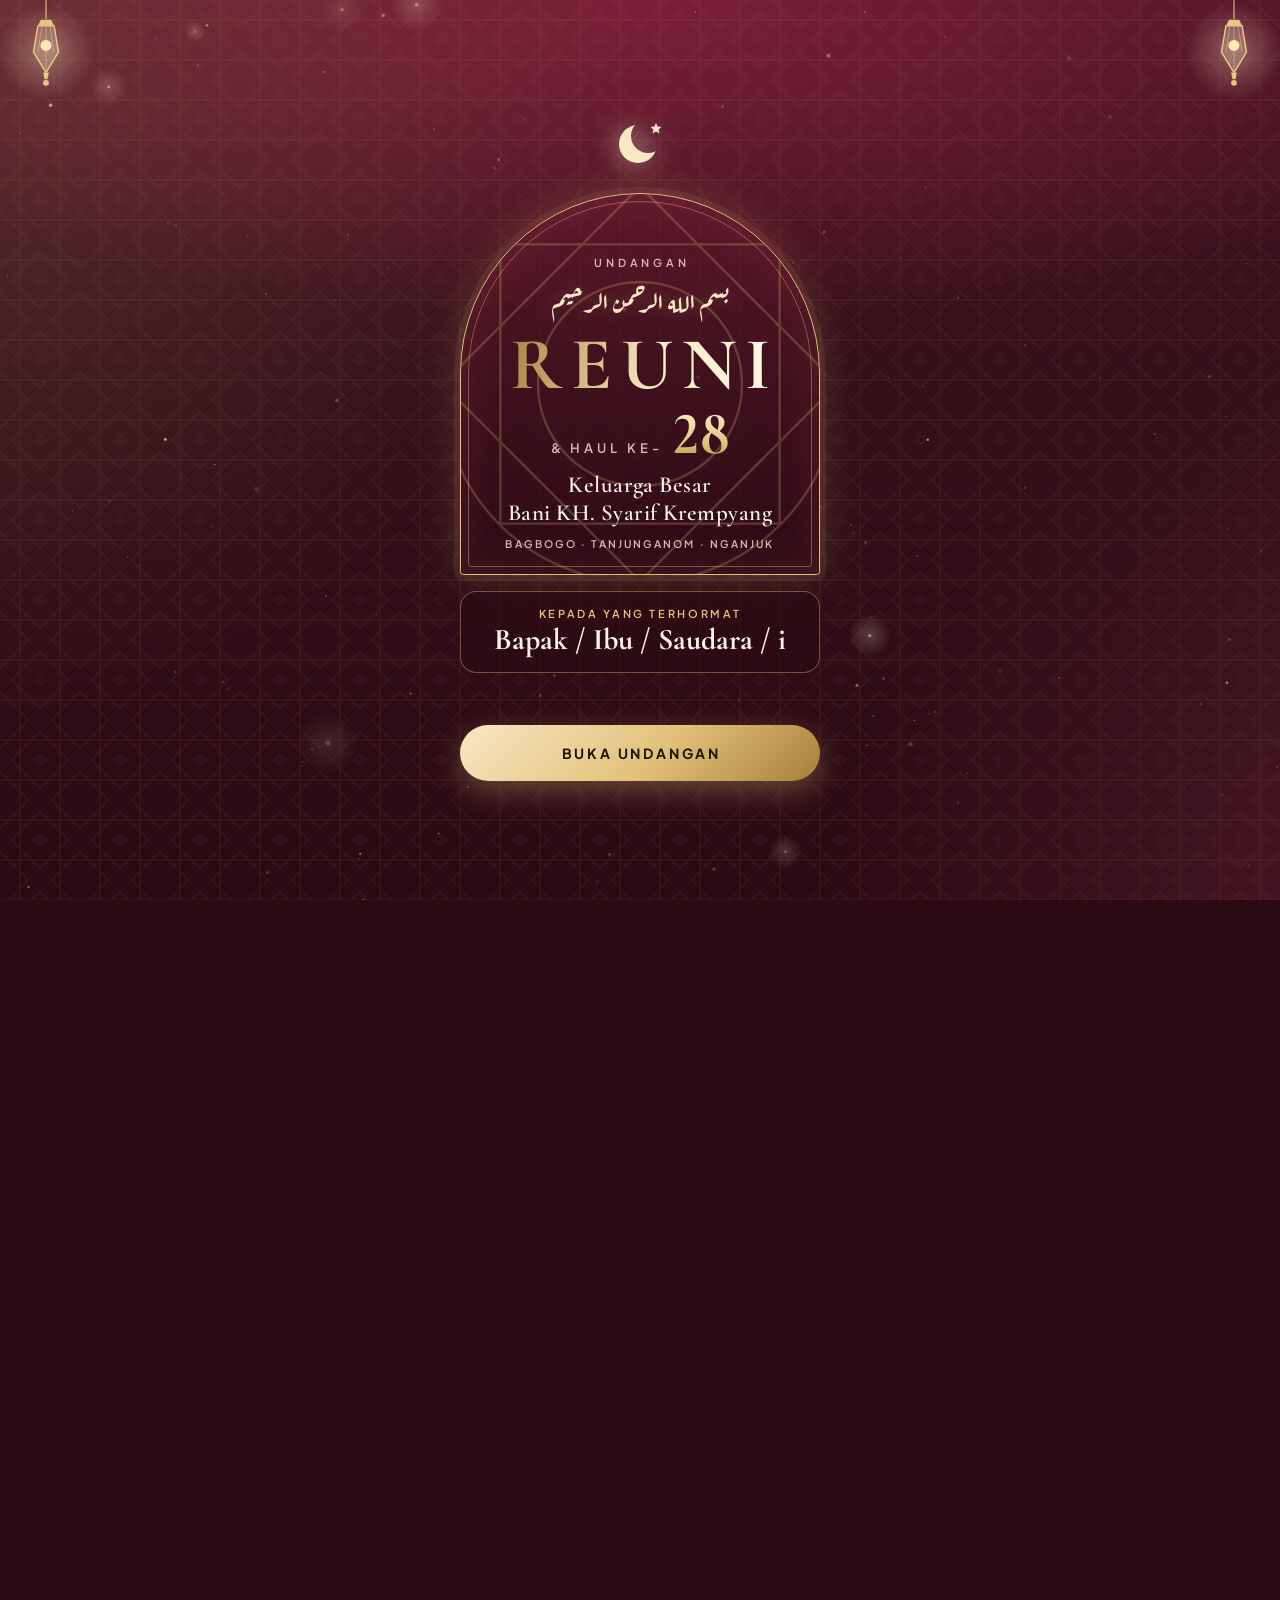
==== index.html @ a41674f7 "versi 1" ====
<!doctype html>
<html lang="id">
<head>
<meta charset="utf-8">
<meta name="viewport" content="width=device-width,initial-scale=1,viewport-fit=cover">
<meta name="theme-color" content="#2B0A14">
<meta name="robots" content="noindex,nofollow">
<title>Undangan Reuni &amp; Haul ke-28 Bani KH. Syarif Krempyang</title>
<link rel="preconnect" href="https://fonts.googleapis.com">
<link rel="preconnect" href="https://fonts.gstatic.com" crossorigin>
<link rel="stylesheet" href="https://fonts.googleapis.com/css2?family=Aref+Ruqaa:wght@400;700&family=Cormorant+Garamond:ital,wght@0,500;0,600;0,700;1,500&family=Plus+Jakarta+Sans:wght@400;500;600;700&display=swap">
<script>document.documentElement.className+=' js locked';</script>
<link rel="stylesheet" href="css/undangan.css" data-inline="css">
</head>
<body>
<script type="application/json" id="penerima">{}</script>
<noscript><style>.cover{display:none}.sheet{visibility:visible}</style></noscript>

<svg width="0" height="0" style="position:absolute" aria-hidden="true" focusable="false">
  <defs>
    <symbol id="ros" viewBox="0 0 32 32">
      <g fill="none" stroke="currentColor" stroke-width="1.4" stroke-linejoin="round">
        <rect x="8" y="8" width="16" height="16"/>
        <rect x="8" y="8" width="16" height="16" transform="rotate(45 16 16)"/>
      </g>
      <circle cx="16" cy="16" r="2" fill="currentColor"/>
    </symbol>
    <symbol id="fanous" viewBox="0 0 60 122">
      <line x1="30" y1="0" x2="30" y2="26" stroke="#E2C079" stroke-width="1.5"/>
      <path d="M23 27h14l4 8H19z" fill="#E2C079"/>
      <path d="M19 35h22l6 36-17 28-17-28z" fill="rgba(248,232,196,.22)" stroke="#E2C079" stroke-width="2" stroke-linejoin="round"/>
      <path d="M30 35v64M24.5 35L19 71M35.5 35L41 71" stroke="#E2C079" stroke-width="1" opacity=".7"/>
      <circle class="flame" cx="30" cy="62" r="7.5" fill="#FFE9A8"/>
      <path d="M26 99h8l-2 9h-4z" fill="#E2C079"/>
      <circle cx="30" cy="113" r="4" fill="#E2C079"/>
    </symbol>
  </defs>
</svg>

<div class="bg" aria-hidden="true">
  <div class="pat"></div>
  <div class="blob a"></div>
  <div class="blob b"></div>
  <div class="stars" id="stars"></div>
</div>
<canvas id="dust" aria-hidden="true"></canvas>
<i class="shoot" aria-hidden="true"></i><i class="shoot b" aria-hidden="true"></i>
<div id="prog" class="prog" aria-hidden="true"></div>

<!-- ============ SAMPUL ============ -->
<div id="cover" class="cover" role="region" aria-label="Sampul undangan">
  <div class="lamp l" aria-hidden="true"><svg viewBox="0 0 60 122"><use href="#fanous"/></svg></div>
  <div class="lamp r" aria-hidden="true"><svg viewBox="0 0 60 122"><use href="#fanous"/></svg></div>
  <div class="stage">
    <div class="cv-in" style="--i:0">
      <svg class="moon" viewBox="0 0 54 54" aria-hidden="true">
        <defs><mask id="cm"><rect width="54" height="54" fill="#fff"/><circle cx="35" cy="21" r="17" fill="#000"/></mask></defs>
        <circle cx="25" cy="29" r="19" fill="#F8E8C4" mask="url(#cm)"/>
        <path d="M43 8l1.6 3.6 3.9.4-2.9 2.6.8 3.8-3.4-1.9-3.4 1.9.8-3.8-2.9-2.6 3.9-.4z" fill="#F8E8C4"/>
      </svg>
    </div>
    <div class="cv-in" style="--i:1;width:100%">
    <div class="arch">
      <div class="khatam" aria-hidden="true">
        <svg viewBox="0 0 200 200">
          <rect class="dr" pathLength="1" x="48" y="48" width="104" height="104"/>
          <rect class="dr" pathLength="1" x="48" y="48" width="104" height="104" transform="rotate(45 100 100)"/>
          <circle class="dr" pathLength="1" cx="100" cy="100" r="74"/>
          <circle class="dr" pathLength="1" cx="100" cy="100" r="38"/>
        </svg>
      </div>
      <p class="k">Undangan</p>
      <p class="ar bsm" lang="ar" dir="rtl">بسم الله الرحمن الرحيم</p>
      <h1 class="reuni shine">Reuni</h1>
      <p class="ke"><small>&amp; Haul ke-</small><b class="gold">28</b></p>
      <p class="klg">Keluarga Besar<br>Bani KH. Syarif Krempyang</p>
      <p class="tmp">Bagbogo &middot; Tanjunganom &middot; Nganjuk</p>
    </div>
    </div>
    <div class="to cv-in" style="--i:3">
      <span class="l">Kepada yang terhormat</span>
      <span id="c-nama" class="n">Bapak / Ibu / Saudara / i</span>
      <span id="c-alamat" class="a" hidden></span>
    </div>
    <div id="c-note" class="cv-note cv-in" style="--i:4" role="status" aria-live="polite"></div>
    <button id="buka" class="go cv-in" style="--i:4" type="button">Buka Undangan</button>
  </div>
</div>

<!-- ============ ISI ============ -->
<main id="isi" class="sheet">

  <header id="beranda" class="pg hero" tabindex="-1" aria-label="Pembuka">
    <div class="hlamp l" aria-hidden="true"><svg viewBox="0 0 60 122"><use href="#fanous"/></svg></div>
    <div class="hlamp r" aria-hidden="true"><svg viewBox="0 0 60 122"><use href="#fanous"/></svg></div>
    <p class="ar salam rv" lang="ar" dir="rtl">السلام عليكم ورحمة الله وبركاته</p>
    <div class="oct hello-w rv" style="--d:.1s"><div class="oct-in hello">
      <span class="l">Kepada yang terhormat</span>
      <span id="h-nama" class="n">Bapak / Ibu / Saudara / i</span>
      <span id="h-alamat" class="a" hidden></span>
    </div></div>
    <p class="lead rv" style="--d:.15s">Salam silaturahim dan semoga kita semua selalu dalam lindungan dan ridha Allah SWT. Amin Ya Robbal &lsquo;Alamin.</p>
    <p class="lead rv" style="--d:.25s">Selanjutnya kami mengharap kehadiran bapak / ibu / saudara / i keluarga besar Bani KH. Syarif Krempyang pada:</p>
  </header>

  <section id="waktu" class="pg" aria-labelledby="h-waktu">
    <p class="eyebrow rv">Waktu</p>
    <h2 id="h-waktu" class="sr">Waktu acara</h2>
    <div class="oct date rv zoom"><div class="oct-in">
      <div class="star8 spin" style="animation-duration:90s" aria-hidden="true"><svg viewBox="0 0 200 200" fill="none" stroke="#E2C079" stroke-width="1"><rect x="48" y="48" width="104" height="104"/><rect x="48" y="48" width="104" height="104" transform="rotate(45 100 100)"/><circle cx="100" cy="100" r="74"/><circle cx="100" cy="100" r="40"/></svg></div>
      <span class="lbl">Ahad</span>
      <span class="tgl shine">20</span>
      <span class="bln">Desember 2026 M</span>
      <span class="hij">11 Rajab 1448 H</span>
      <span class="sepl"></span>
      <span class="lbl">Pukul</span>
      <span class="jam gold">08.00 WIB</span>
      <span class="lbl" style="margin-top:4px">s.d. selesai</span>
    </div></div>
    <div id="cd" class="cd rv" style="--d:.1s" role="timer" aria-label="Hitung mundur menuju reuni">
      <div class="oct"><div class="oct-in"><b id="cd-d">00</b><small>Hari</small></div></div>
      <div class="oct"><div class="oct-in"><b id="cd-h">00</b><small>Jam</small></div></div>
      <div class="oct"><div class="oct-in"><b id="cd-m">00</b><small>Menit</small></div></div>
      <div class="oct"><div class="oct-in"><b id="cd-s">00</b><small>Detik</small></div></div>
    </div>
    <p id="cd-note" class="cd-note" hidden></p>
  </section>

  <section id="tempat" class="pg" aria-labelledby="h-tempat">
    <p class="eyebrow rv">Tempat</p>
    <h2 id="h-tempat" class="h2 gold rv" style="--d:.05s">Sub Bani Mintahid</h2>
    <p class="lead sm rv" style="margin-top:-8px">Rumah Keluarga Alm. Bapak Yusuf</p>
    <figure id="skyfig" class="skyfig rv zoom" aria-hidden="true">
      <i class="cloud a"></i><i class="cloud b"></i>
      <svg viewBox="0 0 400 176" preserveAspectRatio="xMidYMax meet">
        <defs>
          <radialGradient id="mg" cx="50%" cy="50%" r="50%"><stop offset="0" stop-color="#F8E8C4" stop-opacity=".55"/><stop offset="1" stop-color="#F8E8C4" stop-opacity="0"/></radialGradient>
          <mask id="cm2"><rect width="60" height="60" fill="#fff"/><circle cx="38" cy="22" r="19" fill="#000"/></mask>
          <linearGradient id="gr" x1="0" y1="0" x2="0" y2="1"><stop offset="0" stop-color="#6B1A30"/><stop offset="1" stop-color="#341019"/></linearGradient>
        </defs>
        <g class="moonglow"><circle cx="318" cy="44" r="58" fill="url(#mg)"/></g>
        <g transform="translate(292 14)"><circle cx="28" cy="32" r="21" fill="#F8E8C4" mask="url(#cm2)"/></g>
        <g id="sky-far"><path d="M0 176V132Q58 104 118 130T238 124T400 128V176Z" fill="url(#gr)" opacity=".85"/></g>
        <g id="sky-near" fill="#1A0509">
          <rect x="130" y="116" width="140" height="60"/>
          <path d="M158 116C150 96 180 86 200 56C220 86 250 96 242 116Z"/>
          <rect x="199" y="38" width="2" height="20"/>
          <circle cx="200" cy="36" r="3.2"/>
          <path d="M136 116a18 18 0 0 1 36 0z"/>
          <path d="M228 116a18 18 0 0 1 36 0z"/>
          <rect x="94" y="72" width="14" height="104"/>
          <path d="M92 72L101 44L110 72Z"/>
          <rect x="90" y="90" width="22" height="4"/>
          <rect x="100" y="36" width="2" height="10"/>
          <rect x="292" y="72" width="14" height="104"/>
          <path d="M290 72L299 44L308 72Z"/>
          <rect x="288" y="90" width="22" height="4"/>
          <rect x="298" y="36" width="2" height="10"/>
          <rect x="0" y="166" width="400" height="10"/>
        </g>
        <g class="win" fill="#F2C95E">
          <path d="M149 168v-20a7 7 0 0 1 14 0v20z"/>
          <path d="M171 168v-20a7 7 0 0 1 14 0v20z"/>
          <path d="M190 168v-28a10 10 0 0 1 20 0v28z"/>
          <path d="M215 168v-20a7 7 0 0 1 14 0v20z"/>
          <path d="M237 168v-20a7 7 0 0 1 14 0v20z"/>
        </g>
      </svg>
    </figure>
    <address class="rv">Ds. Bagbogo, Kec. Tanjunganom<br>Kab. Nganjuk, Jawa Timur</address>
    <a class="btn rv" href="https://www.google.com/maps/search/?api=1&amp;query=Bagbogo+Tanjunganom+Nganjuk" target="_blank" rel="noopener">
      <svg class="ico" viewBox="0 0 24 24" aria-hidden="true"><path d="M12 21s7-6.2 7-11.5a7 7 0 0 0-14 0C5 14.8 12 21 12 21z"/><circle cx="12" cy="9.5" r="2.5"/></svg>
      <span>Buka di peta</span>
    </a>
    <div class="kep rv">
      <span class="lbl">Keperluan</span>
      <b>Reuni &amp; Haul ke-28 Keluarga Besar Bani KH. Syarif Krempyang</b>
    </div>
  </section>

  <section id="acara" class="pg" aria-labelledby="h-acara">
    <p class="eyebrow rv">Susunan Acara</p>
    <h2 id="h-acara" class="sr">Susunan acara</h2>
    <div class="rule rv" aria-hidden="true"><svg viewBox="0 0 32 32" class="spin"><use href="#ros"/></svg></div>
    <ol id="tl" class="tl">
      <li class="rv"><b>Pembukaan</b></li>
      <li class="rv"><b>Pembacaan Ayat Suci Al-Qur&rsquo;an</b></li>
      <li class="rv"><b>Shalawat Nabi</b></li>
      <li class="rv"><b>Tahlil</b></li>
      <li class="rv"><b>Sambutan Pengurus</b></li>
      <li class="rv"><b>Tepung Sedulur, Bekt Leluhur</b></li>
      <li class="rv"><b>Do&rsquo;a</b></li>
    </ol>
  </section>

  <section id="keluarga" class="pg" aria-labelledby="h-kel" hidden>
    <p class="eyebrow rv">Daftar Keluarga</p>
    <h2 id="h-kel" class="sr">Daftar keluarga</h2>
    <div id="fam" class="fam"></div>
  </section>

  <section id="konfirmasi" class="pg" aria-labelledby="h-konf">
    <p class="eyebrow rv">Konfirmasi Kehadiran</p>
    <h2 id="h-konf" class="sr">Konfirmasi kehadiran</h2>
    <div id="infaq" class="oct infaq rv zoom" hidden><div class="oct-in">
      <span class="lbl">Infaq</span>
      <span id="infaq-jml" class="jml shine"></span>
      <span id="infaq-ket" class="lbl"></span>
    </div></div>
    <p class="note rv">Isi data di bawah, lalu kirim lewat WhatsApp ke panitia.</p>
    <form id="rsvp" class="form rv" novalidate>
      <div id="w-lock" class="lock" hidden>
        <svg viewBox="0 0 24 24" class="ico" aria-hidden="true"><rect x="5" y="11" width="14" height="9" rx="2"/><path d="M8 11V8a4 4 0 0 1 8 0v3"/></svg>
        <span><small>Undangan ini untuk</small><b id="l-nama"></b><small id="l-alamat"></small></span>
      </div>
      <div id="w-nama" class="fld" hidden>
        <label for="f-nama">Nama Anda</label>
        <input id="f-nama" class="fi" type="text" maxlength="60" autocomplete="name" placeholder="Contoh: Bpk. Ahmad">
        <p id="err-nama" class="err" role="alert" hidden>Isi nama dulu supaya panitia tahu siapa yang hadir.</p>
      </div>
      <fieldset class="fld">
        <legend>Kehadiran</legend>
        <div class="seg">
          <div class="opt"><input type="radio" name="hadir" id="h1" value="hadir" checked><label for="h1">Insya Allah hadir</label></div>
          <div class="opt"><input type="radio" name="hadir" id="h2" value="belum"><label for="h2">Belum pasti</label></div>
          <div class="opt"><input type="radio" name="hadir" id="h3" value="tidak"><label for="h3">Berhalangan</label></div>
        </div>
      </fieldset>
      <div id="w-jml" class="fld">
        <label for="f-jml">Jumlah yang hadir</label>
        <div class="step">
          <button id="min" type="button" aria-label="Kurangi jumlah">&minus;</button>
          <input id="f-jml" class="fi" type="number" inputmode="numeric" min="1" max="30" value="1">
          <button id="plus" type="button" aria-label="Tambah jumlah">+</button>
        </div>
      </div>
      <div id="w-garis" class="fld" hidden>
        <label for="f-garis">Dari garis keluarga</label>
        <select id="f-garis" class="fi"></select>
      </div>
      <fieldset id="w-cp" class="fld" hidden>
        <legend>Kirim ke panitia</legend>
        <div id="cp" class="pick"></div>
      </fieldset>
      <details>
        <summary>Lihat pesan yang akan dikirim</summary>
        <textarea id="pv" class="pv" readonly rows="12" dir="ltr" aria-label="Pesan konfirmasi"></textarea>
      </details>
      <a id="wa" class="btn fill" href="https://wa.me/" target="_blank" rel="noopener">
        <svg class="ico" viewBox="0 0 24 24" aria-hidden="true"><path d="M21 11.5a8.5 8.5 0 0 1-12.6 7.4L3 20.5l1.7-5.2A8.5 8.5 0 1 1 21 11.5z"/></svg>
        <span>Kirim lewat WhatsApp</span>
      </a>
    </form>
  </section>

  <section id="penutup" class="pg" aria-label="Penutup">
    <div class="rule rv" aria-hidden="true"><svg viewBox="0 0 32 32" class="spin"><use href="#ros"/></svg></div>
    <p class="lead rv">Demikian undangan ini kami buat, atas kehadiran dan partisipasinya kami ucapkan terima kasih.</p>
    <p class="doa rv">Jazakumulloh Khoiron Katsiroo</p>
    <p class="ar salam rv" lang="ar" dir="rtl">والسلام عليكم ورحمة الله وبركاته</p>
    <div id="ttd" class="ttd rv" hidden>
      <span class="lbl">Ketua</span>
      <span id="ketua" class="nama gold"></span>
    </div>
    <div class="tail rv" aria-hidden="true">
      <svg viewBox="0 0 32 32" width="26" height="26" class="spin" style="color:var(--gold)"><use href="#ros"/></svg>
      <span>Reuni &amp; Haul ke-28 Bani KH. Syarif Krempyang</span>
    </div>
  </section>
</main>

<div id="toast" class="toast" role="status" aria-live="polite"></div>

<script src="js/config.js" data-inline="js"></script>
<script src="js/data.js" data-inline="js"></script>
<script src="js/undangan.js" data-inline="js"></script>
</body>
</html>
---- css/undangan.css ----
/* Layout: langit marun dengan kisi bintang delapan titik. Sampul berupa lengkung mihrab bercahaya, lampu gantung, bulan sabit; masuk dengan zoom. Isi muncul per bagian saat digulir. */
:root{
  --night:#2B0A14;
  --deep:#3C0F1D;
  --emerald:#6B1A30;
  --jade:#B4455F;
  --gold:#E2C079;
  --gold-hi:#F8E8C4;
  --gold-deep:#A57F3A;
  --ivory:#FBF3E6;
  --mist:#D8B7B4;
  --line:rgba(226,192,121,.4);
  --panel:rgba(60,15,29,.66);
  --f-disp:'Cormorant Garamond','Cormorant',Georgia,'Times New Roman',serif;
  --f-body:'Plus Jakarta Sans','Segoe UI',Roboto,'Helvetica Neue',Arial,sans-serif;
  --f-ar:'Aref Ruqaa','Amiri','Noto Naskh Arabic','Traditional Arabic','Geeza Pro',serif;
  --pat:url("data:image/svg+xml,%3Csvg xmlns='http://www.w3.org/2000/svg' width='80' height='80' viewBox='0 0 80 80' fill='none' stroke='%23E2C079' stroke-width='1'%3E%3Crect x='20' y='20' width='40' height='40'/%3E%3Crect x='20' y='20' width='40' height='40' transform='rotate(45 40 40)'/%3E%3Ccircle cx='40' cy='40' r='4'/%3E%3Crect x='-20' y='-20' width='40' height='40'/%3E%3Crect x='-20' y='-20' width='40' height='40' transform='rotate(45 0 0)'/%3E%3Crect x='60' y='-20' width='40' height='40'/%3E%3Crect x='60' y='-20' width='40' height='40' transform='rotate(45 80 0)'/%3E%3Crect x='-20' y='60' width='40' height='40'/%3E%3Crect x='-20' y='60' width='40' height='40' transform='rotate(45 0 80)'/%3E%3Crect x='60' y='60' width='40' height='40'/%3E%3Crect x='60' y='60' width='40' height='40' transform='rotate(45 80 80)'/%3E%3C/svg%3E");
  --oct:polygon(16px 0,calc(100% - 16px) 0,100% 16px,100% calc(100% - 16px),calc(100% - 16px) 100%,16px 100%,0 calc(100% - 16px),0 16px);
  --oct-in:polygon(15px 0,calc(100% - 15px) 0,100% 15px,100% calc(100% - 15px),calc(100% - 15px) 100%,15px 100%,0 calc(100% - 15px),0 15px);
  color-scheme:dark;
}
*{box-sizing:border-box;-webkit-tap-highlight-color:transparent}
html{scroll-behavior:smooth}
html.locked,html.locked body{overflow:hidden;height:100%}
body{margin:0;background:var(--night);color:var(--ivory);font:400 16px/1.65 var(--f-body);-webkit-font-smoothing:antialiased;overflow-x:hidden}
h1,h2,h3,p,ul,ol,dl,dd,figure,address{margin:0}
ul,ol{padding:0;list-style:none}
[hidden]{display:none!important}
:focus-visible{outline:2px solid var(--gold-hi);outline-offset:3px}
.sr{position:absolute;width:1px;height:1px;overflow:hidden;clip:rect(0 0 0 0);white-space:nowrap}

/* ---------- langit tetap ---------- */
.bg{position:fixed;inset:0;z-index:0;overflow:hidden;background:radial-gradient(120% 60% at 50% 0%,#7A2038 0%,transparent 60%),linear-gradient(180deg,#4A1424 0%,#341019 45%,#2B0A14 100%)}
.bg .pat{position:absolute;inset:-80px;background:var(--pat);opacity:.085;animation:pat 90s linear infinite}
@keyframes pat{to{transform:translate3d(80px,80px,0)}}
.blob{position:absolute;width:120vmax;height:120vmax;border-radius:50%;opacity:.55;animation:drift 30s ease-in-out infinite alternate}
.blob.a{left:-70vmax;top:-62vmax;background:radial-gradient(closest-side,rgba(226,192,121,.3),transparent)}
.blob.b{right:-82vmax;bottom:-72vmax;background:radial-gradient(closest-side,rgba(180,69,95,.55),transparent);animation-duration:38s;animation-delay:-9s}
@keyframes drift{to{transform:translate3d(14vmax,10vmax,0) scale(1.12)}}
.stars{position:absolute;inset:0}
.star{position:absolute;width:var(--s);height:var(--s);border-radius:50%;background:#FFF1D2;opacity:.2;animation:tw var(--d) ease-in-out infinite;animation-delay:var(--l)}
@keyframes tw{50%{opacity:.95;transform:scale(1.7)}}
#dust{position:fixed;inset:0;z-index:1;pointer-events:none}
.shoot{position:fixed;z-index:1;top:7%;left:-12%;width:130px;height:2px;background:linear-gradient(90deg,transparent,var(--gold-hi));border-radius:2px;opacity:0;pointer-events:none;animation:shoot 11s ease-in infinite 3s}
.shoot.b{top:24%;width:90px;animation-duration:15s;animation-delay:8s}
@keyframes shoot{0%,86%{opacity:0;transform:translate3d(0,0,0) rotate(24deg)}88%{opacity:1}100%{opacity:0;transform:translate3d(125vw,56vw,0) rotate(24deg)}}
.prog{position:fixed;left:0;right:0;top:0;height:3px;z-index:60;background:linear-gradient(90deg,var(--gold-deep),var(--gold-hi));transform:scaleX(0);transform-origin:0 50%;box-shadow:0 0 12px rgba(248,232,196,.7)}

/* ---------- teks berkilau ---------- */
.shine{background:linear-gradient(100deg,#A57F3A 0%,#F8E8C4 26%,#FFF8E2 44%,#E2C079 60%,#A57F3A 100%) 0 0/220% 100% repeat-x;-webkit-background-clip:text;background-clip:text;-webkit-text-fill-color:transparent;color:var(--gold);animation:shine 7s linear infinite}
@keyframes shine{to{background-position:-220% 0}}
.gold{background:linear-gradient(180deg,#FFF2D2,#E2C079 70%,#B8913A);-webkit-background-clip:text;background-clip:text;-webkit-text-fill-color:transparent;color:var(--gold)}
.ar{font-family:var(--f-ar);font-weight:400;line-height:1.8;color:var(--gold-hi);text-shadow:0 0 18px rgba(248,232,196,.32)}
.spin{animation:spin 24s linear infinite}
@keyframes spin{to{transform:rotate(360deg)}}

/* ---------- sampul ---------- */
.cover{position:fixed;inset:0;z-index:50;display:flex;overflow-y:auto;background:transparent}
.cover.open{pointer-events:none;visibility:hidden;transition:visibility 0s linear 1.5s}
.stage{position:relative;margin:auto;width:min(100%,400px);display:flex;flex-direction:column;align-items:center;gap:16px;padding:calc(20px + env(safe-area-inset-top,0px)) 20px calc(24px + env(safe-area-inset-bottom,0px));transform-origin:50% 38%;transition:transform 1.4s cubic-bezier(.65,0,.25,1),opacity .9s ease .35s,filter 1.2s ease}
.cover.open .stage{transform:scale(2.8);opacity:0;filter:blur(10px)}
.lamp{position:fixed;top:0;width:clamp(30px,9vw,44px);transform-origin:50% 0;animation:swing 5.5s ease-in-out infinite alternate;pointer-events:none;z-index:2}
.lamp.l{left:clamp(6px,3vw,24px)}
.lamp.r{right:clamp(6px,3vw,24px);animation-duration:6.4s;animation-delay:-2s}
.lamp svg{display:block;width:100%;height:auto;overflow:visible}
@keyframes swing{from{transform:rotate(-7deg)}to{transform:rotate(7deg)}}
.flame{transform-origin:30px 62px;animation:flick 1.6s ease-in-out infinite alternate}
@keyframes flick{from{opacity:.75;transform:scale(.9)}to{opacity:1;transform:scale(1.12)}}
.lamp::after{content:"";position:absolute;left:50%;top:58%;width:220%;aspect-ratio:1;transform:translate(-50%,-50%);border-radius:50%;background:radial-gradient(closest-side,rgba(248,232,196,.34),transparent);animation:glow 3.4s ease-in-out infinite alternate;pointer-events:none}
@keyframes glow{from{opacity:.55}to{opacity:1}}
.moon{width:54px;height:54px;filter:drop-shadow(0 0 14px rgba(248,232,196,.7));animation:float 6s ease-in-out infinite alternate}
@keyframes float{to{transform:translateY(6px)}}
.arch{position:relative;width:100%;display:flex;flex-direction:column;align-items:center;gap:6px;padding:clamp(40px,8vh,62px) 18px 22px;text-align:center;border:1.5px solid var(--gold);border-radius:999px 999px 18px 18px;background:linear-gradient(180deg,rgba(100,24,44,.58),rgba(43,10,20,.74));box-shadow:0 0 0 6px rgba(226,192,121,.08),0 0 44px rgba(226,192,121,.2),inset 0 0 44px rgba(180,69,95,.22);overflow:hidden;animation:breathe 5s ease-in-out infinite alternate}
.arch::before{content:"";position:absolute;inset:7px;border:1px solid var(--line);border-radius:inherit;pointer-events:none}
@keyframes breathe{to{box-shadow:0 0 0 6px rgba(226,192,121,.16),0 0 70px rgba(226,192,121,.34),inset 0 0 54px rgba(180,69,95,.34)}}
.arch>*{position:relative;z-index:1}
.arch>.khatam{position:absolute;left:50%;top:50%;width:150%;aspect-ratio:1;transform:translate(-50%,-50%);z-index:0;opacity:.24;pointer-events:none}
.khatam svg{display:block;width:100%;height:100%;animation:spin 140s linear infinite}
.khatam .dr{fill:none;stroke:var(--gold);stroke-width:.9;stroke-dasharray:1;stroke-dashoffset:1;animation:draw 3.2s cubic-bezier(.5,0,.2,1) forwards}
.khatam .dr:nth-child(2){animation-delay:.3s}
.khatam .dr:nth-child(3){animation-delay:.6s}
.khatam .dr:nth-child(4){animation-delay:.9s}
@keyframes draw{to{stroke-dashoffset:0}}
.k{font:600 11px/1.3 var(--f-body);letter-spacing:.34em;padding-left:.34em;text-transform:uppercase;color:var(--mist)}
.bsm{font-size:clamp(21px,6.2vw,27px);white-space:nowrap}
.reuni{font:700 clamp(54px,15.5vw,74px)/.95 var(--f-disp);letter-spacing:.12em;padding-left:.12em;text-transform:uppercase}
.ke{display:flex;align-items:baseline;justify-content:center;gap:10px}
.ke small{font:600 13px/1 var(--f-body);letter-spacing:.3em;text-transform:uppercase;color:var(--mist)}
.ke b{font:700 clamp(46px,13vw,60px)/.9 var(--f-disp);font-variant-numeric:lining-nums}
.klg{margin-top:4px;font:600 clamp(19px,5.2vw,23px)/1.25 var(--f-disp);letter-spacing:.02em;text-wrap:balance}
.tmp{font:600 10.5px/1.5 var(--f-body);letter-spacing:.2em;text-transform:uppercase;color:var(--mist);margin-top:2px}
.to{position:relative;width:100%;padding:14px 16px;border:1px solid var(--line);border-radius:16px;background:rgba(43,10,20,.64);text-align:center;overflow:hidden}
.to::after{content:"";position:absolute;inset:0;background:linear-gradient(100deg,transparent 30%,rgba(248,232,196,.16) 50%,transparent 70%);transform:translateX(-130%);animation:sweep 5.5s ease-in-out infinite 1.6s;pointer-events:none}
@keyframes sweep{to{transform:translateX(130%)}}
.to .l{display:block;font:600 11px/1.4 var(--f-body);letter-spacing:.24em;text-transform:uppercase;color:var(--gold)}
.to .n{display:block;margin-top:2px;font:700 clamp(24px,7vw,30px)/1.15 var(--f-disp);overflow-wrap:anywhere}
.to .a{display:block;margin-top:3px;font:400 14px/1.45 var(--f-body);color:var(--mist);overflow-wrap:anywhere}
.go{position:relative;overflow:hidden;width:100%;min-height:56px;border:0;border-radius:999px;background:linear-gradient(135deg,#F8E8C4,#E2C079 55%,#A57F3A);color:#1C1503;font:700 14px/1 var(--f-body);letter-spacing:.2em;padding-left:calc(.2em + 16px);padding-right:16px;text-transform:uppercase;cursor:pointer;box-shadow:0 10px 30px rgba(226,192,121,.32)}
.go::before{content:"";position:absolute;inset:0;border-radius:inherit;box-shadow:0 0 0 0 rgba(248,232,196,.7);animation:ping 2.4s ease-out infinite}
@keyframes ping{to{box-shadow:0 0 0 18px rgba(248,232,196,0)}}
.go::after{content:"";position:absolute;top:0;bottom:0;left:-40%;width:30%;background:linear-gradient(100deg,transparent,rgba(255,255,255,.6),transparent);transform:skewX(-20deg);animation:glint 3.6s ease-in-out infinite 1s}
@keyframes glint{0%{left:-40%}60%,100%{left:140%}}
.go:focus-visible{outline:3px solid var(--ivory);outline-offset:3px}
.cv-in{opacity:0;transform:translateY(14px);animation:rise 1s cubic-bezier(.2,.7,.2,1) forwards;animation-delay:calc(.15s + var(--i,0) * .13s)}
@keyframes rise{to{opacity:1;transform:none}}

/* ---------- halaman ---------- */
.sheet{position:relative;z-index:2;width:min(100%,520px);margin-inline:auto;padding:0 18px 90px;visibility:hidden}
.opened .sheet{visibility:visible}
html:not(.js) .sheet{visibility:visible}
html:not(.js) .cover{display:none}
.pg{display:flex;flex-direction:column;align-items:center;gap:16px;padding-top:78px;text-align:center;min-width:0;scroll-margin-top:8px}
.pg>*{max-width:100%}
.hero{position:relative;padding-top:64px}
.eyebrow{font:700 11.5px/1.3 var(--f-body);letter-spacing:.32em;padding-left:.32em;text-transform:uppercase;color:var(--gold)}
.h2{font:600 clamp(32px,9.4vw,42px)/1.08 var(--f-disp);letter-spacing:.015em;text-wrap:balance}
.h2.gold{padding-bottom:.08em}
.rule{display:flex;align-items:center;gap:12px;width:min(100%,250px);color:var(--gold)}
.rule::before,.rule::after{content:"";flex:1;height:1px;background:linear-gradient(90deg,transparent,var(--gold))}
.rule::after{transform:scaleX(-1)}
.rule svg{width:20px;height:20px;flex:none}
.lead{max-width:34ch;font-size:17px;line-height:1.75;color:#F4E8E2;text-wrap:pretty}
.salam{font-size:clamp(22px,6.6vw,30px)}
.hello{display:flex;flex-direction:column;gap:2px;width:100%;padding:16px;text-align:center}
.hello .l{font:600 11px/1.4 var(--f-body);letter-spacing:.24em;text-transform:uppercase;color:var(--mist)}
.hello .n{font:700 clamp(26px,7.6vw,32px)/1.15 var(--f-disp);overflow-wrap:anywhere}
.hello .a{font-size:14.5px;color:var(--mist);overflow-wrap:anywhere}
.hlamp{position:absolute;top:0;width:34px;transform-origin:50% 0;animation:swing 6s ease-in-out infinite alternate;pointer-events:none}
.hlamp.l{left:2px}
.hlamp.r{right:2px;animation-duration:7s;animation-delay:-3s}
.hlamp svg{display:block;width:100%;height:auto}
.hlamp::after{content:"";position:absolute;left:50%;top:58%;width:220%;aspect-ratio:1;transform:translate(-50%,-50%);border-radius:50%;background:radial-gradient(closest-side,rgba(248,232,196,.28),transparent);animation:glow 3.4s ease-in-out infinite alternate}

/* gerak masuk saat digulir */
.js .rv{opacity:0;transform:translateY(26px);filter:blur(6px)}
.js .rv.in{opacity:1;transform:none;filter:none;transition:opacity .9s ease,transform .9s cubic-bezier(.2,.7,.2,1),filter .9s ease;transition-delay:var(--d,0s)}
.js .rv.zoom{transform:scale(.92)}
.js .rv.zoom.in{transform:none}

/* kartu segi delapan */
.oct{width:100%;padding:1px;background:linear-gradient(135deg,var(--gold-hi),rgba(226,192,121,.22) 40%,var(--gold) 100%);clip-path:var(--oct)}
.oct-in{position:relative;display:flex;flex-direction:column;align-items:center;gap:4px;padding:24px 16px;background:linear-gradient(180deg,rgba(110,26,48,.9),rgba(43,10,20,.96));clip-path:var(--oct-in);min-width:0}

/* waktu */
.date .star8{position:absolute;left:50%;top:44%;width:300px;max-width:96%;transform:translate(-50%,-50%);opacity:.2;pointer-events:none}
.date .star8 svg{width:100%;height:auto;display:block}
.date .oct-in>*{position:relative}
.date .oct-in>.star8{position:absolute}
.lbl{font:700 11.5px/1.3 var(--f-body);letter-spacing:.3em;padding-left:.3em;text-transform:uppercase;color:var(--mist)}
.tgl{font:700 clamp(110px,34vw,150px)/.88 var(--f-disp);font-variant-numeric:lining-nums}
.bln{font:600 clamp(24px,7vw,30px)/1.15 var(--f-disp);letter-spacing:.03em}
.hij{font:600 15px/1.3 var(--f-body);color:var(--gold-hi)}
.sepl{width:70px;height:1px;margin-block:10px;background:linear-gradient(90deg,transparent,var(--gold),transparent)}
.jam{font:700 clamp(34px,10vw,44px)/1 var(--f-disp);font-variant-numeric:lining-nums}
.cd{display:grid;grid-template-columns:repeat(4,minmax(0,1fr));gap:8px;width:100%}
.cd .oct-in{padding:12px 4px 10px;gap:0}
.cd .oct{clip-path:polygon(10px 0,calc(100% - 10px) 0,100% 10px,100% calc(100% - 10px),calc(100% - 10px) 100%,10px 100%,0 calc(100% - 10px),0 10px)}
.cd .oct-in{clip-path:polygon(9px 0,calc(100% - 9px) 0,100% 9px,100% calc(100% - 9px),calc(100% - 9px) 100%,9px 100%,0 calc(100% - 9px),0 9px)}
.cd b{display:block;font:700 30px/1.1 var(--f-disp);font-variant-numeric:tabular-nums lining-nums}
.cd small{font:600 10px/1.2 var(--f-body);letter-spacing:.16em;text-transform:uppercase;color:var(--mist)}
.flip{animation:flip .55s cubic-bezier(.2,.8,.2,1)}
@keyframes flip{from{opacity:0;transform:translateY(-45%) scale(.9)}to{opacity:1;transform:none}}
.cd-note{font:600 19px/1.4 var(--f-disp);color:var(--gold-hi)}

/* tempat */
.skyfig{position:relative;width:calc(100% + 36px);max-width:none;margin-inline:-18px;overflow:hidden}
.skyfig svg{display:block;width:100%;height:auto;overflow:visible}
.cloud{position:absolute;height:22px;border-radius:50%;background:rgba(216,183,180,.16);filter:blur(10px);animation:cloud 60s linear infinite}
.cloud.a{top:22%;left:-30%;width:170px}
.cloud.b{top:42%;left:-30%;width:120px;animation-duration:84s;animation-delay:-36s}
@keyframes cloud{to{transform:translateX(560px)}}
.win path{animation:winf 3.2s ease-in-out infinite alternate}
@keyframes winf{from{opacity:.55}to{opacity:1}}
.win path:nth-child(2){animation-delay:-.8s}
.win path:nth-child(3){animation-delay:-1.6s}
.win path:nth-child(4){animation-delay:-2.2s}
.win path:nth-child(5){animation-delay:-.4s}
.moonglow{animation:glow 4s ease-in-out infinite alternate}
.venue{max-width:100%}
address{font-style:normal;font-size:17px;line-height:1.65;color:#F4E8E2}
.kep{display:flex;flex-direction:column;align-items:center;gap:2px;margin-top:6px;padding-top:16px;border-top:1px solid var(--line);width:100%}
.kep b{font:600 20px/1.3 var(--f-disp);text-wrap:balance}
.btn{display:inline-flex;align-items:center;justify-content:center;gap:10px;min-height:52px;padding:12px 24px;border:1.5px solid var(--gold);border-radius:999px;background:transparent;color:var(--gold-hi);font:700 13px/1.2 var(--f-body);letter-spacing:.16em;text-transform:uppercase;text-decoration:none;text-align:center;cursor:pointer}
.btn:hover{background:rgba(226,192,121,.14)}
.btn.fill{border:0;background:linear-gradient(135deg,#F8E8C4,#E2C079 55%,#A57F3A);color:#1C1503;box-shadow:0 10px 28px rgba(226,192,121,.28)}
.ico{width:18px;height:18px;flex:none;fill:none;stroke:currentColor;stroke-width:1.9;stroke-linecap:round;stroke-linejoin:round}

/* acara */
.tl{--p:0;position:relative;width:100%;padding-left:34px;display:flex;flex-direction:column;gap:16px;text-align:left}
.tl::before{content:"";position:absolute;left:11px;top:10px;bottom:10px;width:2px;background:rgba(226,192,121,.2)}
.tl::after{content:"";position:absolute;left:11px;top:10px;width:2px;height:calc((100% - 20px) * var(--p));background:linear-gradient(var(--gold-hi),var(--gold));box-shadow:0 0 12px var(--gold)}
.tl li{position:relative;padding:15px 16px;border:1px solid var(--line);border-radius:14px;background:var(--panel)}
.tl li::before{content:"";position:absolute;left:-31px;top:20px;width:14px;height:14px;transform:rotate(45deg);background:var(--night);border:2px solid var(--gold);transition:background .6s ease,box-shadow .6s ease}
.tl li.in::before{background:var(--gold);box-shadow:0 0 14px var(--gold)}
.tl b{display:block;font:600 19px/1.3 var(--f-disp);letter-spacing:.01em}
.tl small{display:block;margin-top:2px;font:400 14.5px/1.45 var(--f-body);color:var(--mist)}

/* keluarga */
.fam{display:flex;flex-direction:column;gap:18px;width:100%;text-align:left}
.fam .oct-in{align-items:stretch;gap:0;padding:20px 16px 12px}
.fam h3{margin-bottom:6px;font:700 24px/1.2 var(--f-disp);color:var(--gold-hi)}
.fam li{display:flex;align-items:baseline;justify-content:space-between;gap:12px;padding:9px 0;border-top:1px solid rgba(226,192,121,.16)}
.fam li span{font:500 16px/1.35 var(--f-body)}
.fam li em{font:700 11px/1.3 var(--f-body);font-style:normal;letter-spacing:.12em;text-transform:uppercase;color:var(--gold);text-align:right}

/* konfirmasi */
.infaq .oct-in{padding:20px 12px;gap:2px}
.jml{font:700 clamp(40px,12vw,52px)/1.05 var(--f-disp);font-variant-numeric:lining-nums}
.note{max-width:34ch;font-size:15.5px;line-height:1.6;color:var(--mist);text-wrap:pretty}
.form{display:flex;flex-direction:column;gap:20px;width:100%;text-align:left}
fieldset{border:0;padding:0;margin:0;min-width:0}
.fld{display:flex;flex-direction:column;gap:7px;min-width:0}
.fld>label,.fld>legend{padding:0;font:700 12px/1.3 var(--f-body);letter-spacing:.18em;text-transform:uppercase;color:var(--mist)}
.fld>legend{margin-bottom:7px}
.fi{width:100%;min-height:54px;padding:10px 14px;border:1.5px solid var(--line);border-radius:12px;background:rgba(43,10,20,.7);color:var(--ivory);font:400 17px/1.3 var(--f-body)}
.fi::placeholder{color:#B58E90}
.fi:focus-visible{outline:2px solid var(--gold-hi);outline-offset:2px}
select.fi{appearance:auto}
.lock{display:flex;align-items:center;gap:12px;padding:12px 14px;border:1.5px dashed var(--line);border-radius:12px;background:rgba(43,10,20,.5)}
.lock svg{width:20px;height:20px;flex:none;color:var(--gold)}
.lock span{display:flex;flex-direction:column;min-width:0}
.lock b{font:700 17px/1.3 var(--f-body);overflow-wrap:anywhere}
.lock small{font-size:13.5px;color:var(--mist);overflow-wrap:anywhere}
.opt{position:relative;min-width:0}
.opt input{position:absolute;inset:0;width:100%;height:100%;margin:0;opacity:0;cursor:pointer}
.opt label{display:flex;align-items:center;justify-content:center;min-height:54px;padding:8px 6px;border:1.5px solid var(--line);border-radius:12px;background:rgba(43,10,20,.7);font:600 14.5px/1.25 var(--f-body);text-align:center;pointer-events:none;transition:background .25s,color .25s}
.opt input:checked+label{background:linear-gradient(135deg,#F8E8C4,#E2C079);border-color:transparent;color:#1C1503}
.opt input:focus-visible+label{outline:2px solid var(--gold-hi);outline-offset:2px}
.seg{display:grid;grid-template-columns:repeat(3,minmax(0,1fr));gap:8px}
.pick{display:flex;flex-direction:column;gap:8px}
.pick label{justify-content:space-between;gap:12px;padding:8px 14px;text-align:left}
.pick .who{display:flex;flex-direction:column;min-width:0}
.pick .who b{font:700 16.5px/1.25 var(--f-body)}
.pick .who small{font:500 13.5px/1.25 var(--f-body);opacity:.85}
.pick i{font:600 14.5px/1.2 var(--f-body);font-style:normal;font-variant-numeric:tabular-nums;white-space:nowrap}
.step{display:grid;grid-template-columns:54px minmax(0,1fr) 54px;gap:8px}
.step button{min-height:54px;border:1.5px solid var(--line);border-radius:12px;background:rgba(43,10,20,.7);color:var(--gold-hi);font:700 26px/1 var(--f-body);cursor:pointer}
.step .fi{text-align:center;font:700 26px/1.2 var(--f-disp);-moz-appearance:textfield}
.step .fi::-webkit-outer-spin-button,.step .fi::-webkit-inner-spin-button{-webkit-appearance:none;margin:0}
.pv{width:100%;min-height:250px;resize:vertical;padding:12px 14px;border:1.5px dashed var(--line);border-radius:12px;background:transparent;color:var(--ivory);font:400 14.5px/1.55 var(--f-body)}
details summary{cursor:pointer;font:600 14px/1.4 var(--f-body);color:var(--mist);padding-block:6px}
.err{font:600 14.5px/1.4 var(--f-body);color:#FFB59E}

/* penutup */
.doa{font:600 20px/1.5 var(--f-disp)}
.ttd{display:flex;flex-direction:column;align-items:center;gap:2px;margin-top:4px}
.nama{font:700 28px/1.2 var(--f-disp)}
.tail{margin-top:56px;display:flex;flex-direction:column;align-items:center;gap:10px;color:var(--mist);font-size:13px}
.toast{position:fixed;left:50%;bottom:calc(24px + env(safe-area-inset-bottom,0px));transform:translate(-50%,12px);z-index:70;max-width:calc(100% - 32px);padding:11px 18px;border-radius:999px;background:var(--ivory);color:#2B0A14;font:600 14.5px/1.35 var(--f-body);text-align:center;opacity:0;pointer-events:none;transition:opacity .25s,transform .25s}
.toast.on{opacity:1;transform:translate(-50%,0)}

@media (prefers-reduced-motion:reduce){
  *,*::before,*::after{animation-duration:.01ms!important;animation-delay:0s!important;animation-iteration-count:1!important;transition-duration:.01ms!important;scroll-behavior:auto!important}
  .js .rv{opacity:1;transform:none;filter:none}
  .khatam .dr{stroke-dashoffset:0}
  .cv-in{opacity:1;transform:none}
}

/* tambahan versi Bani Syarif */
.amp{font:600 13px/1 var(--f-body);letter-spacing:.3em;text-transform:uppercase;color:var(--mist)}
.cv-note{min-height:20px;font:600 14px/1.4 var(--f-body);color:var(--mist);text-align:center}
.cv-note.err{color:#FFB59E}
.go[disabled]{opacity:.6;cursor:default}
.go[disabled]::before,.go[disabled]::after{display:none}
.lead.sm{font-size:15.5px;color:var(--mist)}
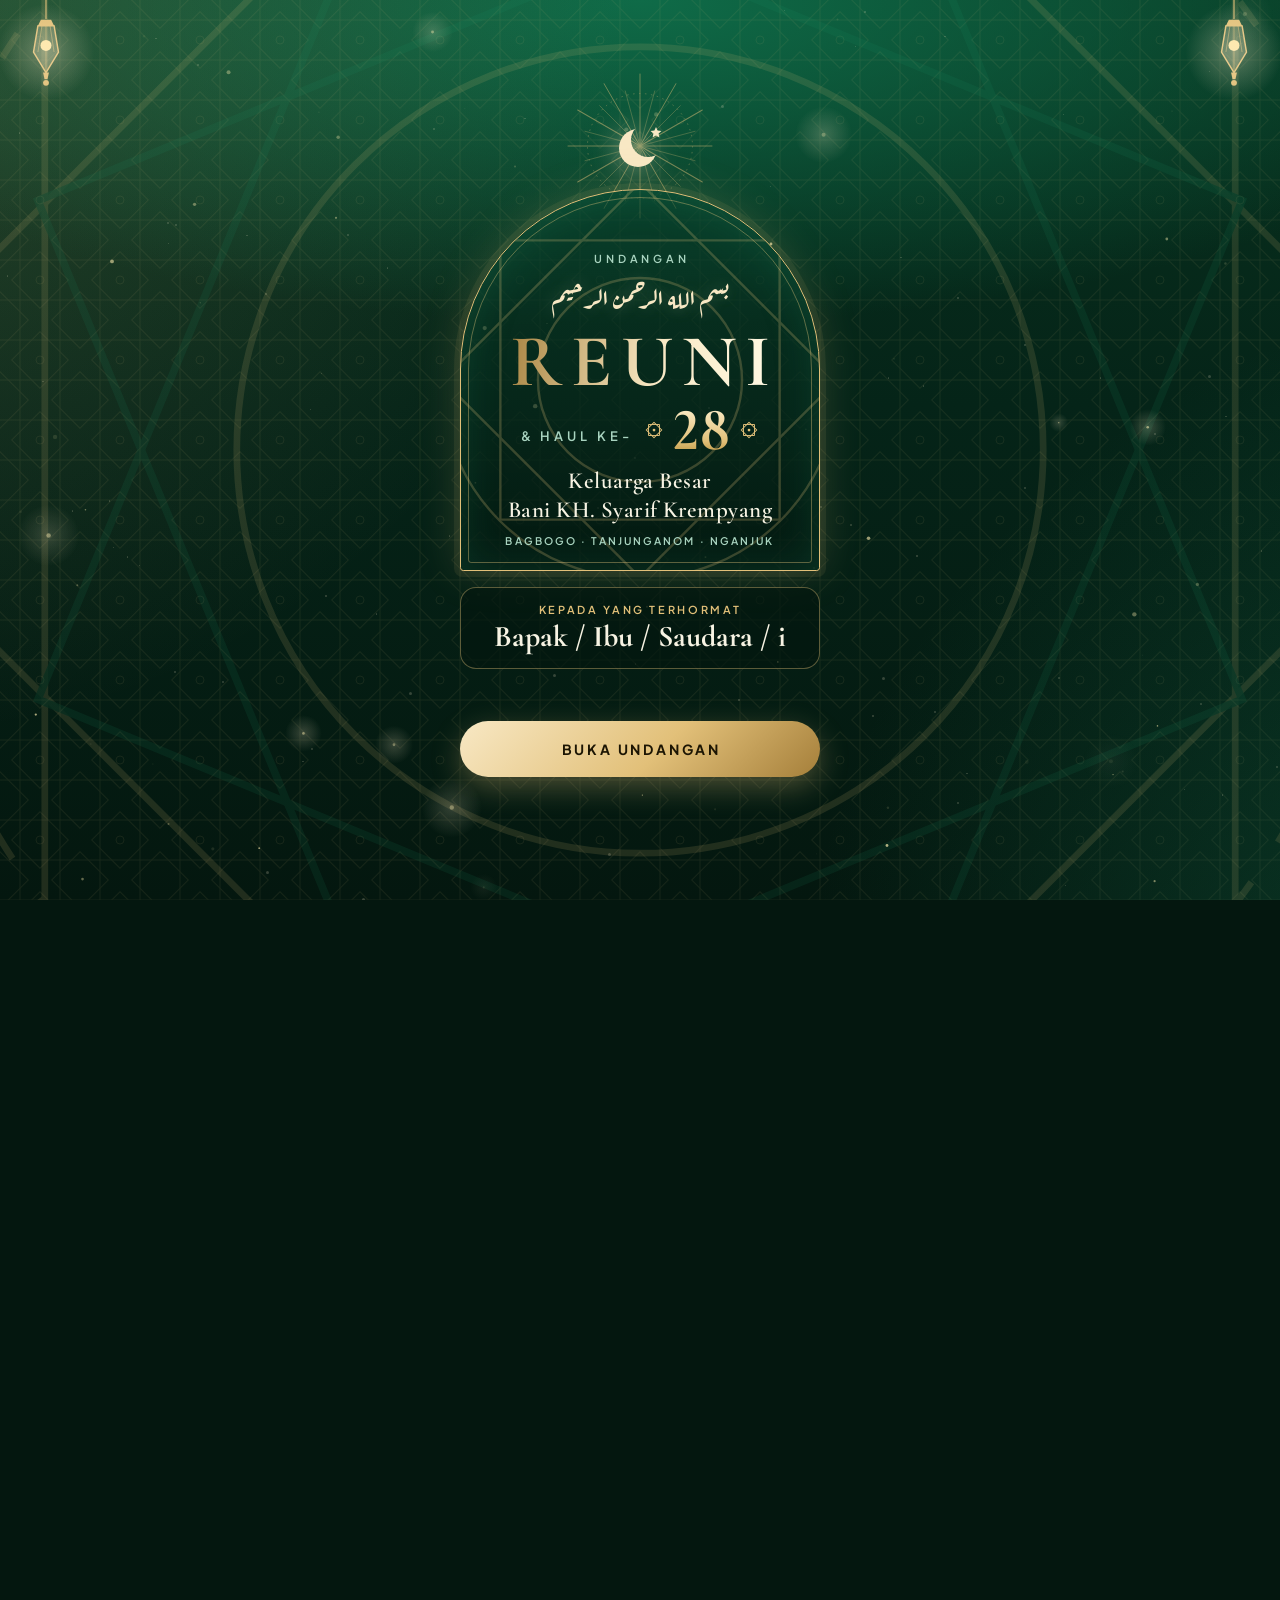
==== commit c9aed453: "versi 3 Tema hijau zamrud mewah, ornamen berputar, favicon hijau (ikon ?v=3), halaman offline hijau," ====
--- a/index.html
+++ b/index.html
@@ -3,9 +3,12 @@
 <head>
 <meta charset="utf-8">
 <meta name="viewport" content="width=device-width,initial-scale=1,viewport-fit=cover">
-<meta name="theme-color" content="#2B0A14">
+<meta name="theme-color" content="#04170F">
 <meta name="robots" content="noindex,nofollow">
 <title>Undangan Reuni &amp; Haul ke-28 Bani KH. Syarif Krempyang</title>
+<link rel="icon" type="image/png" sizes="192x192" href="icons/icon-192.png?v=3">
+<link rel="apple-touch-icon" href="icons/icon-192.png?v=3">
+<link rel="icon" type="image/svg+xml" href="data:image/svg+xml,%3Csvg xmlns='http://www.w3.org/2000/svg' viewBox='0 0 64 64'%3E%3Crect width='64' height='64' rx='14' fill='%2304170F'/%3E%3Cg fill='none' stroke='%23E2C079' stroke-width='3'%3E%3Crect x='17' y='17' width='30' height='30'/%3E%3Crect x='17' y='17' width='30' height='30' transform='rotate(45 32 32)'/%3E%3C/g%3E%3Ccircle cx='32' cy='32' r='5' fill='%23F8E8C4'/%3E%3C/svg%3E">
 <link rel="preconnect" href="https://fonts.googleapis.com">
 <link rel="preconnect" href="https://fonts.gstatic.com" crossorigin>
 <link rel="stylesheet" href="https://fonts.googleapis.com/css2?family=Aref+Ruqaa:wght@400;700&family=Cormorant+Garamond:ital,wght@0,500;0,600;0,700;1,500&family=Plus+Jakarta+Sans:wght@400;500;600;700&display=swap">
@@ -45,6 +48,7 @@
 </div>
 <canvas id="dust" aria-hidden="true"></canvas>
 <i class="shoot" aria-hidden="true"></i><i class="shoot b" aria-hidden="true"></i>
+<div class="mandala" aria-hidden="true"><svg viewBox="0 0 200 200" class="m1"><g fill="none" stroke="#E2C079" stroke-width=".7"><circle cx="100" cy="100" r="96"/><circle cx="100" cy="100" r="78" stroke-dasharray="3 5"/><rect x="38" y="38" width="124" height="124"/><rect x="38" y="38" width="124" height="124" transform="rotate(45 100 100)"/><circle cx="100" cy="100" r="42"/></g></svg><svg viewBox="0 0 200 200" class="m2"><g fill="none" stroke="#1E9A6C" stroke-width=".8"><circle cx="100" cy="100" r="88" stroke-dasharray="1 7"/><rect x="52" y="52" width="96" height="96" transform="rotate(22.5 100 100)"/><rect x="52" y="52" width="96" height="96" transform="rotate(67.5 100 100)"/></g></svg></div>
 <div id="prog" class="prog" aria-hidden="true"></div>
 
 <!-- ============ SAMPUL ============ -->
@@ -52,7 +56,8 @@
   <div class="lamp l" aria-hidden="true"><svg viewBox="0 0 60 122"><use href="#fanous"/></svg></div>
   <div class="lamp r" aria-hidden="true"><svg viewBox="0 0 60 122"><use href="#fanous"/></svg></div>
   <div class="stage">
-    <div class="cv-in" style="--i:0">
+    <div class="cv-in moonbox" style="--i:0">
+      <div class="sunwrap" aria-hidden="true"><svg class="sunburst" viewBox="0 0 200 200"><g stroke="#E2C079" stroke-width="1.2" stroke-linecap="round"><line x1="100" y1="100" x2="100" y2="4" transform="rotate(0 100 100)" opacity=".9"/><line x1="100" y1="100" x2="100" y2="24" transform="rotate(15 100 100)" opacity=".5"/><line x1="100" y1="100" x2="100" y2="4" transform="rotate(30 100 100)" opacity=".9"/><line x1="100" y1="100" x2="100" y2="24" transform="rotate(45 100 100)" opacity=".5"/><line x1="100" y1="100" x2="100" y2="4" transform="rotate(60 100 100)" opacity=".9"/><line x1="100" y1="100" x2="100" y2="24" transform="rotate(75 100 100)" opacity=".5"/><line x1="100" y1="100" x2="100" y2="4" transform="rotate(90 100 100)" opacity=".9"/><line x1="100" y1="100" x2="100" y2="24" transform="rotate(105 100 100)" opacity=".5"/><line x1="100" y1="100" x2="100" y2="4" transform="rotate(120 100 100)" opacity=".9"/><line x1="100" y1="100" x2="100" y2="24" transform="rotate(135 100 100)" opacity=".5"/><line x1="100" y1="100" x2="100" y2="4" transform="rotate(150 100 100)" opacity=".9"/><line x1="100" y1="100" x2="100" y2="24" transform="rotate(165 100 100)" opacity=".5"/><line x1="100" y1="100" x2="100" y2="4" transform="rotate(180 100 100)" opacity=".9"/><line x1="100" y1="100" x2="100" y2="24" transform="rotate(195 100 100)" opacity=".5"/><line x1="100" y1="100" x2="100" y2="4" transform="rotate(210 100 100)" opacity=".9"/><line x1="100" y1="100" x2="100" y2="24" transform="rotate(225 100 100)" opacity=".5"/><line x1="100" y1="100" x2="100" y2="4" transform="rotate(240 100 100)" opacity=".9"/><line x1="100" y1="100" x2="100" y2="24" transform="rotate(255 100 100)" opacity=".5"/><line x1="100" y1="100" x2="100" y2="4" transform="rotate(270 100 100)" opacity=".9"/><line x1="100" y1="100" x2="100" y2="24" transform="rotate(285 100 100)" opacity=".5"/><line x1="100" y1="100" x2="100" y2="4" transform="rotate(300 100 100)" opacity=".9"/><line x1="100" y1="100" x2="100" y2="24" transform="rotate(315 100 100)" opacity=".5"/><line x1="100" y1="100" x2="100" y2="4" transform="rotate(330 100 100)" opacity=".9"/><line x1="100" y1="100" x2="100" y2="24" transform="rotate(345 100 100)" opacity=".5"/></g><circle cx="100" cy="100" r="70" fill="none" stroke="#E2C079" stroke-width=".8" stroke-dasharray="2 6"/></svg></div>
       <svg class="moon" viewBox="0 0 54 54" aria-hidden="true">
         <defs><mask id="cm"><rect width="54" height="54" fill="#fff"/><circle cx="35" cy="21" r="17" fill="#000"/></mask></defs>
         <circle cx="25" cy="29" r="19" fill="#F8E8C4" mask="url(#cm)"/>
@@ -72,7 +77,7 @@
       <p class="k">Undangan</p>
       <p class="ar bsm" lang="ar" dir="rtl">بسم الله الرحمن الرحيم</p>
       <h1 class="reuni shine">Reuni</h1>
-      <p class="ke"><small>&amp; Haul ke-</small><b class="gold">28</b></p>
+      <p class="ke"><small>&amp; Haul ke-</small><span class="n28"><svg class="spin r1" viewBox="0 0 32 32" aria-hidden="true"><use href="#ros"/></svg><b class="gold">28</b><svg class="spin r2 rev" viewBox="0 0 32 32" aria-hidden="true"><use href="#ros"/></svg></span></p>
       <p class="klg">Keluarga Besar<br>Bani KH. Syarif Krempyang</p>
       <p class="tmp">Bagbogo &middot; Tanjunganom &middot; Nganjuk</p>
     </div>
@@ -104,7 +109,7 @@
   </header>
 
   <section id="waktu" class="pg" aria-labelledby="h-waktu">
-    <p class="eyebrow rv">Waktu</p>
+    <p class="eyebrow rv"><svg class="spin es" viewBox="0 0 32 32" aria-hidden="true"><use href="#ros"/></svg>Waktu<svg class="spin es rev" viewBox="0 0 32 32" aria-hidden="true"><use href="#ros"/></svg></p>
     <h2 id="h-waktu" class="sr">Waktu acara</h2>
     <div class="oct date rv zoom"><div class="oct-in">
       <div class="star8 spin" style="animation-duration:90s" aria-hidden="true"><svg viewBox="0 0 200 200" fill="none" stroke="#E2C079" stroke-width="1"><rect x="48" y="48" width="104" height="104"/><rect x="48" y="48" width="104" height="104" transform="rotate(45 100 100)"/><circle cx="100" cy="100" r="74"/><circle cx="100" cy="100" r="40"/></svg></div>
@@ -127,7 +132,7 @@
   </section>
 
   <section id="tempat" class="pg" aria-labelledby="h-tempat">
-    <p class="eyebrow rv">Tempat</p>
+    <p class="eyebrow rv"><svg class="spin es" viewBox="0 0 32 32" aria-hidden="true"><use href="#ros"/></svg>Tempat<svg class="spin es rev" viewBox="0 0 32 32" aria-hidden="true"><use href="#ros"/></svg></p>
     <h2 id="h-tempat" class="h2 gold rv" style="--d:.05s">Sub Bani Mintahid</h2>
     <p class="lead sm rv" style="margin-top:-8px">Rumah Keluarga Alm. Bapak Yusuf</p>
     <figure id="skyfig" class="skyfig rv zoom" aria-hidden="true">
@@ -136,12 +141,12 @@
         <defs>
           <radialGradient id="mg" cx="50%" cy="50%" r="50%"><stop offset="0" stop-color="#F8E8C4" stop-opacity=".55"/><stop offset="1" stop-color="#F8E8C4" stop-opacity="0"/></radialGradient>
           <mask id="cm2"><rect width="60" height="60" fill="#fff"/><circle cx="38" cy="22" r="19" fill="#000"/></mask>
-          <linearGradient id="gr" x1="0" y1="0" x2="0" y2="1"><stop offset="0" stop-color="#6B1A30"/><stop offset="1" stop-color="#341019"/></linearGradient>
+          <linearGradient id="gr" x1="0" y1="0" x2="0" y2="1"><stop offset="0" stop-color="#0B4A33"/><stop offset="1" stop-color="#052418"/></linearGradient>
         </defs>
         <g class="moonglow"><circle cx="318" cy="44" r="58" fill="url(#mg)"/></g>
         <g transform="translate(292 14)"><circle cx="28" cy="32" r="21" fill="#F8E8C4" mask="url(#cm2)"/></g>
         <g id="sky-far"><path d="M0 176V132Q58 104 118 130T238 124T400 128V176Z" fill="url(#gr)" opacity=".85"/></g>
-        <g id="sky-near" fill="#1A0509">
+        <g id="sky-near" fill="#020D08">
           <rect x="130" y="116" width="140" height="60"/>
           <path d="M158 116C150 96 180 86 200 56C220 86 250 96 242 116Z"/>
           <rect x="199" y="38" width="2" height="20"/>
@@ -179,7 +184,7 @@
   </section>
 
   <section id="acara" class="pg" aria-labelledby="h-acara">
-    <p class="eyebrow rv">Susunan Acara</p>
+    <p class="eyebrow rv"><svg class="spin es" viewBox="0 0 32 32" aria-hidden="true"><use href="#ros"/></svg>Susunan Acara<svg class="spin es rev" viewBox="0 0 32 32" aria-hidden="true"><use href="#ros"/></svg></p>
     <h2 id="h-acara" class="sr">Susunan acara</h2>
     <div class="rule rv" aria-hidden="true"><svg viewBox="0 0 32 32" class="spin"><use href="#ros"/></svg></div>
     <ol id="tl" class="tl">
@@ -194,13 +199,13 @@
   </section>
 
   <section id="keluarga" class="pg" aria-labelledby="h-kel" hidden>
-    <p class="eyebrow rv">Daftar Keluarga</p>
+    <p class="eyebrow rv"><svg class="spin es" viewBox="0 0 32 32" aria-hidden="true"><use href="#ros"/></svg>Daftar Keluarga<svg class="spin es rev" viewBox="0 0 32 32" aria-hidden="true"><use href="#ros"/></svg></p>
     <h2 id="h-kel" class="sr">Daftar keluarga</h2>
     <div id="fam" class="fam"></div>
   </section>
 
   <section id="konfirmasi" class="pg" aria-labelledby="h-konf">
-    <p class="eyebrow rv">Konfirmasi Kehadiran</p>
+    <p class="eyebrow rv"><svg class="spin es" viewBox="0 0 32 32" aria-hidden="true"><use href="#ros"/></svg>Konfirmasi Kehadiran<svg class="spin es rev" viewBox="0 0 32 32" aria-hidden="true"><use href="#ros"/></svg></p>
     <h2 id="h-konf" class="sr">Konfirmasi kehadiran</h2>
     <div id="infaq" class="oct infaq rv zoom" hidden><div class="oct-in">
       <span class="lbl">Infaq</span>
@@ -254,7 +259,7 @@
   </section>
 
   <section id="penutup" class="pg" aria-label="Penutup">
-    <div class="rule rv" aria-hidden="true"><svg viewBox="0 0 32 32" class="spin"><use href="#ros"/></svg></div>
+    <div class="medal rv" aria-hidden="true"><svg viewBox="0 0 120 120" class="spin slow"><circle cx="60" cy="60" r="56" fill="none" stroke="#E2C079" stroke-width="1" stroke-dasharray="1 5"/><circle cx="60" cy="60" r="48" fill="none" stroke="#E2C079" stroke-width=".8"/></svg><svg viewBox="0 0 32 32" class="spin rev mid"><use href="#ros"/></svg></div>
     <p class="lead rv">Demikian undangan ini kami buat, atas kehadiran dan partisipasinya kami ucapkan terima kasih.</p>
     <p class="doa rv">Jazakumulloh Khoiron Katsiroo</p>
     <p class="ar salam rv" lang="ar" dir="rtl">والسلام عليكم ورحمة الله وبركاته</p>
--- a/css/undangan.css
+++ b/css/undangan.css
@@ -1,16 +1,16 @@
-/* Layout: langit marun dengan kisi bintang delapan titik. Sampul berupa lengkung mihrab bercahaya, lampu gantung, bulan sabit; masuk dengan zoom. Isi muncul per bagian saat digulir. */
+/* Layout: langit hijau zamrud dengan kisi bintang delapan titik. Sampul berupa lengkung mihrab bercahaya, lampu gantung, bulan sabit; masuk dengan zoom. Isi muncul per bagian saat digulir. */
 :root{
-  --night:#2B0A14;
-  --deep:#3C0F1D;
-  --emerald:#6B1A30;
-  --jade:#B4455F;
+  --night:#04170F;
+  --deep:#07281C;
+  --emerald:#0B4A33;
+  --jade:#1E9A6C;
   --gold:#E2C079;
   --gold-hi:#F8E8C4;
   --gold-deep:#A57F3A;
-  --ivory:#FBF3E6;
-  --mist:#D8B7B4;
+  --ivory:#F7F3E3;
+  --mist:#A9D4C0;
   --line:rgba(226,192,121,.4);
-  --panel:rgba(60,15,29,.66);
+  --panel:rgba(7,40,28,.66);
   --f-disp:'Cormorant Garamond','Cormorant',Georgia,'Times New Roman',serif;
   --f-body:'Plus Jakarta Sans','Segoe UI',Roboto,'Helvetica Neue',Arial,sans-serif;
   --f-ar:'Aref Ruqaa','Amiri','Noto Naskh Arabic','Traditional Arabic','Geeza Pro',serif;
@@ -30,12 +30,12 @@
 .sr{position:absolute;width:1px;height:1px;overflow:hidden;clip:rect(0 0 0 0);white-space:nowrap}
 
 /* ---------- langit tetap ---------- */
-.bg{position:fixed;inset:0;z-index:0;overflow:hidden;background:radial-gradient(120% 60% at 50% 0%,#7A2038 0%,transparent 60%),linear-gradient(180deg,#4A1424 0%,#341019 45%,#2B0A14 100%)}
+.bg{position:fixed;inset:0;z-index:0;overflow:hidden;background:radial-gradient(120% 60% at 50% 0%,#0F6B48 0%,transparent 60%),linear-gradient(180deg,#08331F 0%,#052418 45%,#04170F 100%)}
 .bg .pat{position:absolute;inset:-80px;background:var(--pat);opacity:.085;animation:pat 90s linear infinite}
 @keyframes pat{to{transform:translate3d(80px,80px,0)}}
 .blob{position:absolute;width:120vmax;height:120vmax;border-radius:50%;opacity:.55;animation:drift 30s ease-in-out infinite alternate}
 .blob.a{left:-70vmax;top:-62vmax;background:radial-gradient(closest-side,rgba(226,192,121,.3),transparent)}
-.blob.b{right:-82vmax;bottom:-72vmax;background:radial-gradient(closest-side,rgba(180,69,95,.55),transparent);animation-duration:38s;animation-delay:-9s}
+.blob.b{right:-82vmax;bottom:-72vmax;background:radial-gradient(closest-side,rgba(30,154,108,.55),transparent);animation-duration:38s;animation-delay:-9s}
 @keyframes drift{to{transform:translate3d(14vmax,10vmax,0) scale(1.12)}}
 .stars{position:absolute;inset:0}
 .star{position:absolute;width:var(--s);height:var(--s);border-radius:50%;background:#FFF1D2;opacity:.2;animation:tw var(--d) ease-in-out infinite;animation-delay:var(--l)}
@@ -70,9 +70,9 @@
 @keyframes glow{from{opacity:.55}to{opacity:1}}
 .moon{width:54px;height:54px;filter:drop-shadow(0 0 14px rgba(248,232,196,.7));animation:float 6s ease-in-out infinite alternate}
 @keyframes float{to{transform:translateY(6px)}}
-.arch{position:relative;width:100%;display:flex;flex-direction:column;align-items:center;gap:6px;padding:clamp(40px,8vh,62px) 18px 22px;text-align:center;border:1.5px solid var(--gold);border-radius:999px 999px 18px 18px;background:linear-gradient(180deg,rgba(100,24,44,.58),rgba(43,10,20,.74));box-shadow:0 0 0 6px rgba(226,192,121,.08),0 0 44px rgba(226,192,121,.2),inset 0 0 44px rgba(180,69,95,.22);overflow:hidden;animation:breathe 5s ease-in-out infinite alternate}
+.arch{position:relative;width:100%;display:flex;flex-direction:column;align-items:center;gap:6px;padding:clamp(40px,8vh,62px) 18px 22px;text-align:center;border:1.5px solid var(--gold);border-radius:999px 999px 18px 18px;background:linear-gradient(180deg,rgba(9,66,45,.58),rgba(4,23,15,.74));box-shadow:0 0 0 6px rgba(226,192,121,.08),0 0 44px rgba(226,192,121,.2),inset 0 0 44px rgba(30,154,108,.22);overflow:hidden;animation:breathe 5s ease-in-out infinite alternate}
 .arch::before{content:"";position:absolute;inset:7px;border:1px solid var(--line);border-radius:inherit;pointer-events:none}
-@keyframes breathe{to{box-shadow:0 0 0 6px rgba(226,192,121,.16),0 0 70px rgba(226,192,121,.34),inset 0 0 54px rgba(180,69,95,.34)}}
+@keyframes breathe{to{box-shadow:0 0 0 6px rgba(226,192,121,.16),0 0 70px rgba(226,192,121,.34),inset 0 0 54px rgba(30,154,108,.34)}}
 .arch>*{position:relative;z-index:1}
 .arch>.khatam{position:absolute;left:50%;top:50%;width:150%;aspect-ratio:1;transform:translate(-50%,-50%);z-index:0;opacity:.24;pointer-events:none}
 .khatam svg{display:block;width:100%;height:100%;animation:spin 140s linear infinite}
@@ -89,7 +89,7 @@
 .ke b{font:700 clamp(46px,13vw,60px)/.9 var(--f-disp);font-variant-numeric:lining-nums}
 .klg{margin-top:4px;font:600 clamp(19px,5.2vw,23px)/1.25 var(--f-disp);letter-spacing:.02em;text-wrap:balance}
 .tmp{font:600 10.5px/1.5 var(--f-body);letter-spacing:.2em;text-transform:uppercase;color:var(--mist);margin-top:2px}
-.to{position:relative;width:100%;padding:14px 16px;border:1px solid var(--line);border-radius:16px;background:rgba(43,10,20,.64);text-align:center;overflow:hidden}
+.to{position:relative;width:100%;padding:14px 16px;border:1px solid var(--line);border-radius:16px;background:rgba(4,23,15,.64);text-align:center;overflow:hidden}
 .to::after{content:"";position:absolute;inset:0;background:linear-gradient(100deg,transparent 30%,rgba(248,232,196,.16) 50%,transparent 70%);transform:translateX(-130%);animation:sweep 5.5s ease-in-out infinite 1.6s;pointer-events:none}
 @keyframes sweep{to{transform:translateX(130%)}}
 .to .l{display:block;font:600 11px/1.4 var(--f-body);letter-spacing:.24em;text-transform:uppercase;color:var(--gold)}
@@ -119,7 +119,7 @@
 .rule::before,.rule::after{content:"";flex:1;height:1px;background:linear-gradient(90deg,transparent,var(--gold))}
 .rule::after{transform:scaleX(-1)}
 .rule svg{width:20px;height:20px;flex:none}
-.lead{max-width:34ch;font-size:17px;line-height:1.75;color:#F4E8E2;text-wrap:pretty}
+.lead{max-width:34ch;font-size:17px;line-height:1.75;color:#E6F2EA;text-wrap:pretty}
 .salam{font-size:clamp(22px,6.6vw,30px)}
 .hello{display:flex;flex-direction:column;gap:2px;width:100%;padding:16px;text-align:center}
 .hello .l{font:600 11px/1.4 var(--f-body);letter-spacing:.24em;text-transform:uppercase;color:var(--mist)}
@@ -139,7 +139,7 @@
 
 /* kartu segi delapan */
 .oct{width:100%;padding:1px;background:linear-gradient(135deg,var(--gold-hi),rgba(226,192,121,.22) 40%,var(--gold) 100%);clip-path:var(--oct)}
-.oct-in{position:relative;display:flex;flex-direction:column;align-items:center;gap:4px;padding:24px 16px;background:linear-gradient(180deg,rgba(110,26,48,.9),rgba(43,10,20,.96));clip-path:var(--oct-in);min-width:0}
+.oct-in{position:relative;display:flex;flex-direction:column;align-items:center;gap:4px;padding:24px 16px;background:linear-gradient(180deg,rgba(11,74,51,.9),rgba(4,23,15,.96));clip-path:var(--oct-in);min-width:0}
 
 /* waktu */
 .date .star8{position:absolute;left:50%;top:44%;width:300px;max-width:96%;transform:translate(-50%,-50%);opacity:.2;pointer-events:none}
@@ -165,7 +165,7 @@
 /* tempat */
 .skyfig{position:relative;width:calc(100% + 36px);max-width:none;margin-inline:-18px;overflow:hidden}
 .skyfig svg{display:block;width:100%;height:auto;overflow:visible}
-.cloud{position:absolute;height:22px;border-radius:50%;background:rgba(216,183,180,.16);filter:blur(10px);animation:cloud 60s linear infinite}
+.cloud{position:absolute;height:22px;border-radius:50%;background:rgba(169,212,192,.16);filter:blur(10px);animation:cloud 60s linear infinite}
 .cloud.a{top:22%;left:-30%;width:170px}
 .cloud.b{top:42%;left:-30%;width:120px;animation-duration:84s;animation-delay:-36s}
 @keyframes cloud{to{transform:translateX(560px)}}
@@ -177,7 +177,7 @@
 .win path:nth-child(5){animation-delay:-.4s}
 .moonglow{animation:glow 4s ease-in-out infinite alternate}
 .venue{max-width:100%}
-address{font-style:normal;font-size:17px;line-height:1.65;color:#F4E8E2}
+address{font-style:normal;font-size:17px;line-height:1.65;color:#E6F2EA}
 .kep{display:flex;flex-direction:column;align-items:center;gap:2px;margin-top:6px;padding-top:16px;border-top:1px solid var(--line);width:100%}
 .kep b{font:600 20px/1.3 var(--f-disp);text-wrap:balance}
 .btn{display:inline-flex;align-items:center;justify-content:center;gap:10px;min-height:52px;padding:12px 24px;border:1.5px solid var(--gold);border-radius:999px;background:transparent;color:var(--gold-hi);font:700 13px/1.2 var(--f-body);letter-spacing:.16em;text-transform:uppercase;text-decoration:none;text-align:center;cursor:pointer}
@@ -212,18 +212,18 @@
 .fld{display:flex;flex-direction:column;gap:7px;min-width:0}
 .fld>label,.fld>legend{padding:0;font:700 12px/1.3 var(--f-body);letter-spacing:.18em;text-transform:uppercase;color:var(--mist)}
 .fld>legend{margin-bottom:7px}
-.fi{width:100%;min-height:54px;padding:10px 14px;border:1.5px solid var(--line);border-radius:12px;background:rgba(43,10,20,.7);color:var(--ivory);font:400 17px/1.3 var(--f-body)}
-.fi::placeholder{color:#B58E90}
+.fi{width:100%;min-height:54px;padding:10px 14px;border:1.5px solid var(--line);border-radius:12px;background:rgba(4,23,15,.7);color:var(--ivory);font:400 17px/1.3 var(--f-body)}
+.fi::placeholder{color:#7FB09A}
 .fi:focus-visible{outline:2px solid var(--gold-hi);outline-offset:2px}
 select.fi{appearance:auto}
-.lock{display:flex;align-items:center;gap:12px;padding:12px 14px;border:1.5px dashed var(--line);border-radius:12px;background:rgba(43,10,20,.5)}
+.lock{display:flex;align-items:center;gap:12px;padding:12px 14px;border:1.5px dashed var(--line);border-radius:12px;background:rgba(4,23,15,.5)}
 .lock svg{width:20px;height:20px;flex:none;color:var(--gold)}
 .lock span{display:flex;flex-direction:column;min-width:0}
 .lock b{font:700 17px/1.3 var(--f-body);overflow-wrap:anywhere}
 .lock small{font-size:13.5px;color:var(--mist);overflow-wrap:anywhere}
 .opt{position:relative;min-width:0}
 .opt input{position:absolute;inset:0;width:100%;height:100%;margin:0;opacity:0;cursor:pointer}
-.opt label{display:flex;align-items:center;justify-content:center;min-height:54px;padding:8px 6px;border:1.5px solid var(--line);border-radius:12px;background:rgba(43,10,20,.7);font:600 14.5px/1.25 var(--f-body);text-align:center;pointer-events:none;transition:background .25s,color .25s}
+.opt label{display:flex;align-items:center;justify-content:center;min-height:54px;padding:8px 6px;border:1.5px solid var(--line);border-radius:12px;background:rgba(4,23,15,.7);font:600 14.5px/1.25 var(--f-body);text-align:center;pointer-events:none;transition:background .25s,color .25s}
 .opt input:checked+label{background:linear-gradient(135deg,#F8E8C4,#E2C079);border-color:transparent;color:#1C1503}
 .opt input:focus-visible+label{outline:2px solid var(--gold-hi);outline-offset:2px}
 .seg{display:grid;grid-template-columns:repeat(3,minmax(0,1fr));gap:8px}
@@ -234,7 +234,7 @@
 .pick .who small{font:500 13.5px/1.25 var(--f-body);opacity:.85}
 .pick i{font:600 14.5px/1.2 var(--f-body);font-style:normal;font-variant-numeric:tabular-nums;white-space:nowrap}
 .step{display:grid;grid-template-columns:54px minmax(0,1fr) 54px;gap:8px}
-.step button{min-height:54px;border:1.5px solid var(--line);border-radius:12px;background:rgba(43,10,20,.7);color:var(--gold-hi);font:700 26px/1 var(--f-body);cursor:pointer}
+.step button{min-height:54px;border:1.5px solid var(--line);border-radius:12px;background:rgba(4,23,15,.7);color:var(--gold-hi);font:700 26px/1 var(--f-body);cursor:pointer}
 .step .fi{text-align:center;font:700 26px/1.2 var(--f-disp);-moz-appearance:textfield}
 .step .fi::-webkit-outer-spin-button,.step .fi::-webkit-inner-spin-button{-webkit-appearance:none;margin:0}
 .pv{width:100%;min-height:250px;resize:vertical;padding:12px 14px;border:1.5px dashed var(--line);border-radius:12px;background:transparent;color:var(--ivory);font:400 14.5px/1.55 var(--f-body)}
@@ -246,7 +246,7 @@
 .ttd{display:flex;flex-direction:column;align-items:center;gap:2px;margin-top:4px}
 .nama{font:700 28px/1.2 var(--f-disp)}
 .tail{margin-top:56px;display:flex;flex-direction:column;align-items:center;gap:10px;color:var(--mist);font-size:13px}
-.toast{position:fixed;left:50%;bottom:calc(24px + env(safe-area-inset-bottom,0px));transform:translate(-50%,12px);z-index:70;max-width:calc(100% - 32px);padding:11px 18px;border-radius:999px;background:var(--ivory);color:#2B0A14;font:600 14.5px/1.35 var(--f-body);text-align:center;opacity:0;pointer-events:none;transition:opacity .25s,transform .25s}
+.toast{position:fixed;left:50%;bottom:calc(24px + env(safe-area-inset-bottom,0px));transform:translate(-50%,12px);z-index:70;max-width:calc(100% - 32px);padding:11px 18px;border-radius:999px;background:var(--ivory);color:#04170F;font:600 14.5px/1.35 var(--f-body);text-align:center;opacity:0;pointer-events:none;transition:opacity .25s,transform .25s}
 .toast.on{opacity:1;transform:translate(-50%,0)}
 
 @media (prefers-reduced-motion:reduce){
@@ -263,3 +263,22 @@
 .go[disabled]{opacity:.6;cursor:default}
 .go[disabled]::before,.go[disabled]::after{display:none}
 .lead.sm{font-size:15.5px;color:var(--mist)}
+
+/* v3: ornamen berputar */
+.spin.rev{animation-direction:reverse}
+.spin.slow{animation-duration:40s}
+.moonbox{position:relative;display:flex;justify-content:center;align-items:center;width:100%}
+.sunwrap{position:absolute;left:50%;top:50%;width:150px;height:150px;margin:-75px 0 0 -75px;pointer-events:none}
+.sunburst{width:100%;height:100%;animation:spin 40s linear infinite;opacity:.55}
+.moonbox .moon{position:relative}
+.n28{display:inline-flex;align-items:center;gap:8px}
+.n28 .spin{width:22px;height:22px;color:var(--gold);flex:none;animation-duration:14s}
+.eyebrow{display:flex;align-items:center;justify-content:center;gap:10px}
+.eyebrow .es{width:14px;height:14px;color:var(--gold);flex:none;animation-duration:10s}
+.mandala{position:fixed;inset:0;z-index:0;pointer-events:none;overflow:hidden;opacity:.13}
+.mandala svg{position:absolute;left:50%;top:50%;width:150vmax;height:150vmax;margin:-75vmax 0 0 -75vmax;animation:spin 220s linear infinite}
+.mandala .m2{animation-direction:reverse;animation-duration:300s;opacity:.8}
+.medal{position:relative;width:96px;height:96px;margin:6px auto 4px;color:var(--gold)}
+.medal>svg{position:absolute;inset:0;width:100%;height:100%}
+.medal .mid{inset:auto;left:50%;top:50%;width:44px;height:44px;margin:-22px 0 0 -22px;animation-duration:16s}
+.date .oct-in::after{content:"";position:absolute;inset:-1px;border-radius:inherit;pointer-events:none;background:linear-gradient(115deg,transparent 40%,rgba(248,232,196,.12) 50%,transparent 60%);background-size:250% 100%;animation:shine 7s linear infinite}
